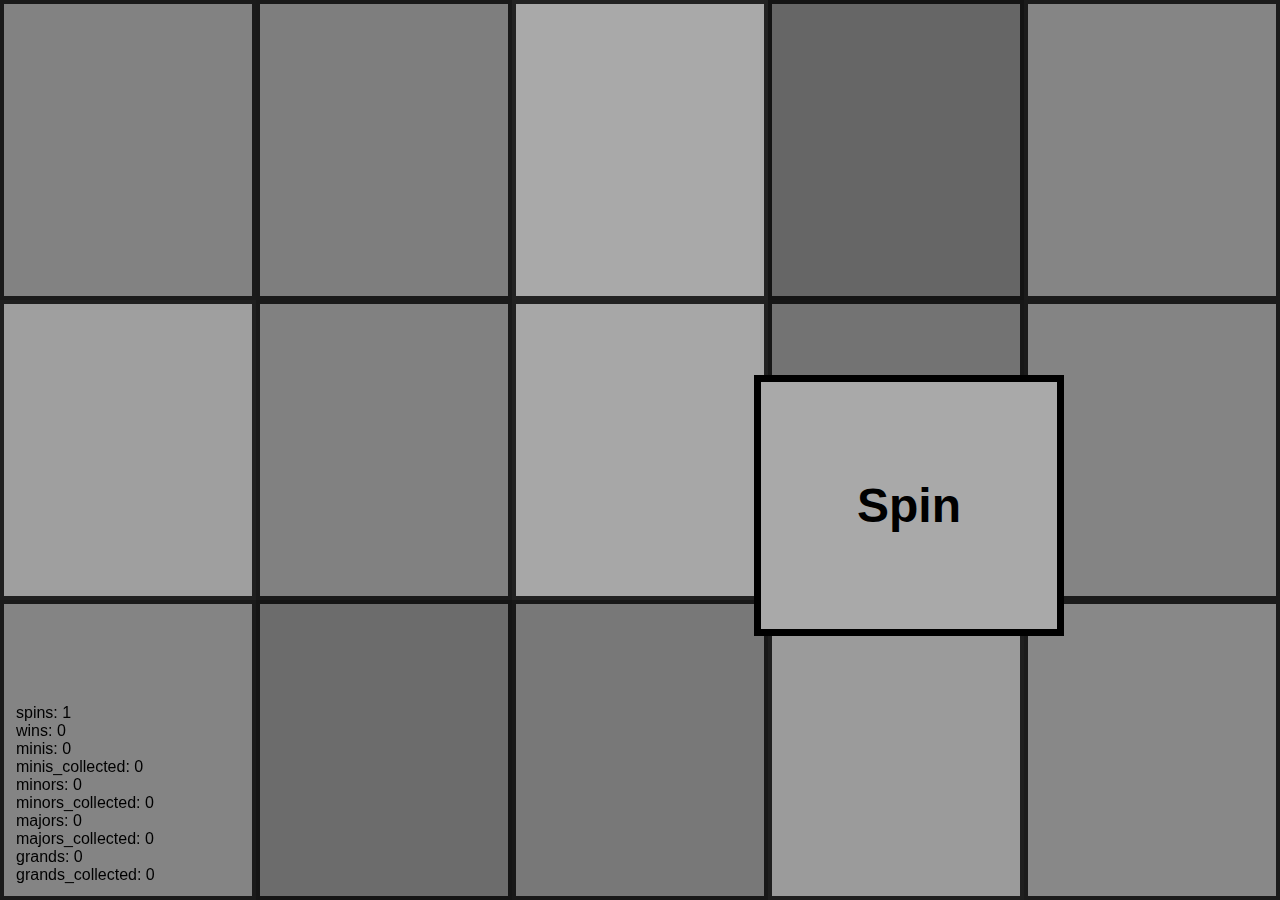
==== game.html @ 74abfa76 "test" ====
<html>
<head>
<style>
.grid-container {
  display: grid;
  grid-template-columns: 20% 20% 20% 20% 20%;
  grid-template-rows: 33.33% 33.33% 33.33%;
  background-color: black;
  width: 100%;
  height: 100%;
}

body {
  margin: 0;
  font-family: Arial, sans-serif;
}

.grid-item {
  background-color: rgba(0, 0, 0, 0.8);
  border: 0.1em solid rgba(0, 0, 0, 0.8);
  font-size: 3em;
  text-align: center;
  text-transform: uppercase;
  font-weight: bold;

  display: flex;
  align-items: center;
  justify-content: center;
}

.float {
	position: fixed;
	bottom: 5.5em;
	right: 4.5em;
  padding: 2em;
  font-size: 3em;
	background-color: rgb(169, 169, 169);
	color: black;
  font-weight: bold;
	text-align: center;
  border: 0.15em solid black;
}

.stats {
	position: fixed;
	bottom: 1em;
	left: 1em;
  font-size: 1em;
	background-color: rgb(0, 0, 0, 0);
	color: black;
}

</style>
</head>
<body onload="spin()">

<div class="grid-container">
  <div class="grid-item"></div>
  <div class="grid-item"></div>
  <div class="grid-item"></div>  
  <div class="grid-item"></div>
  <div class="grid-item"></div>
  <div class="grid-item"></div>  
  <div class="grid-item"></div>
  <div class="grid-item"></div>
  <div class="grid-item"></div>  
  <div class="grid-item"></div>
  <div class="grid-item"></div>
  <div class="grid-item"></div>  
  <div class="grid-item"></div>
  <div class="grid-item"></div>
  <div class="grid-item"></div>
</div>

<div class="stats"></div>

<div class="float" onclick="spin()">Spin <span id="counter"></span></div>

<script>
document.addEventListener("keydown", function(event) {
  // Press 's' or 'enter' to spin
  if (event.key === "s" || event.key === "Enter") {
    spin();
  }
});

const stats = {
  "spins": 0,
  "wins": 0,
  "minis": 0,
  "minis_collected": 0,
  "minors": 0,
  "minors_collected": 0,
  "majors": 0,
  "majors_collected": 0,
  "grands": 0,
  "grands_collected": 0,
}

const items = document.getElementsByClassName("grid-item");
const states = {
  start: 0,
  frenzy: 1,
}
let winRate = 0.1;
const winCol = "rgba(116, 233, 0, 0.67)";
const loseCol = "rgba(190, 190, 190, 0.67)";

const special = {
  "grand": {
    "chance": 1 / 10000,
    "bgcolor": "rgba(255, 0, 0, 0.67)",
    "color": "white",
  },
  "major": {
    "chance": 1 / 1000,
    "bgcolor": "rgba(237, 113, 255, 0.67)",
    "color": "white",
  },
  "minor": {
    "chance": 1 / 100,
    "bgcolor": "rgba(91, 85, 255, 0.67)",
    "color": "white",
  },
  "mini": {
    "chance": 1 / 10,
    "bgcolor": "rgba(245, 219, 10, 0.67)",
    "color": "black",
  },
};

let winnedItems = [];
let state = states.start;
let frenzyAttempts = 3;

let animation = false;
function spin() {
  stats.spins++;
  const statsDiv = document.querySelector(".stats");
  statsDiv.innerHTML = "";
  for (const [key, value] of Object.entries(stats)) {
    statsDiv.innerHTML += key + ": " + value + "<br>";
  }
  if (animation) {
    return;
  }

  if (state === states.start) {
    for (let i = 0; i < items.length; i++) {
      items[i].innerHTML = "";
    }

    animation = true;
    changeColors(1000);

    setTimeout(() => {
      animation = false;
      runStart();
    }, 1000);
  } else {

    frenzyAttempts--;
    const counter = document.getElementById("counter");
    counter.innerText = "(" + frenzyAttempts + ")";

    animation = true;
    changeColors(1000);
    
    setTimeout(() => {
      animation = false;
      runFrenzy();

      if (frenzyAttempts === 0) {
        stats.wins++;
        stats.minis_collected += winnedItems.filter(item => item.innerHTML === "mini").length;
        stats.minors_collected += winnedItems.filter(item => item.innerHTML === "minor").length;
        stats.majors_collected += winnedItems.filter(item => item.innerHTML === "major").length;
        stats.grands_collected += winnedItems.filter(item => item.innerHTML === "grand").length;
        frenzyAttempts = 3;
        winnedItems = [];
        state = states.start;
        return;
      }
    }, 1000);
  }
}

function runStart() {
  winnedItems = [];

  for (let i = 0; i < items.length; i++) {
    const win = Math.random() < winRate;
    items[i].style.backgroundColor = win ? winCol : loseCol;
    
    if (win) {
      applySpecial(items[i]);
      winnedItems.push(items[i]);
    }
  }

  if (winnedItems.length >= 6) {
    state = states.frenzy;
    frenzyAttempts = 3;
    const counter = document.getElementById("counter");
    counter.innerText = "(" + frenzyAttempts + ")";
  } else {
    winnedItems = [];
  }
}

function runFrenzy() {
  for (let i = 0; i < items.length; i++) {
    if (!winnedItems.includes(items[i])) {
      const win = Math.random() < winRate;
      if (win) {
        const specialCol = applySpecial(items[i]);
        makeWin(items[i], specialCol ?? winCol);

        frenzyAttempts = 3;
        winnedItems.push(items[i]);
        counter.innerText = "(" + frenzyAttempts + ")";
      } else {
        items[i].style.backgroundColor = loseCol;
      } 
    }
  }

  if (winnedItems.length === 15) {
    state = states.start;
    alert("You won!");
  }
}

function changeColors(duration) {
  let interval = 100;
  let elapsed = 0;
  
  let intervalId = setInterval(() => {
    for (let i = 0; i < items.length; i++) {
      if (!winnedItems.includes(items[i])) {
        const r = Math.random() * 80 + 100;
        items[i].style.backgroundColor = `rgb(${r}, ${r}, ${r})`;
      }
    }

    elapsed += interval;

    if (elapsed + interval >= duration) {
      clearInterval(intervalId);
    }
  }, interval);
}

function makeWin(item, winCol) {
  // changes item to green with blinking effect
  let interval = 100;
  let elapsed = 0;
  let counter = 0;

  let intervalId = setInterval(() => {
    if (counter % 2 === 0) {
      item.style.backgroundColor = winCol.replace("0.67", "0.5");
    } else {
      item.style.backgroundColor = winCol;
    }

    counter++;
    elapsed += interval;

    if (elapsed >= 600) {
      clearInterval(intervalId);
      item.style.backgroundColor = winCol;
    }
  }, interval);
}

function applySpecial(item) {
  const rand = Math.random();
  for (const [key, value] of Object.entries(special)) {
    if (rand < value.chance) {
      stats[key + "s"]++;
      item.innerHTML = key;
      item.style.backgroundColor = value.bgcolor;
      item.style.color = value.color;
      return value.bgcolor;
    }
  }

  return null;
}
</script>
</body>
</html>
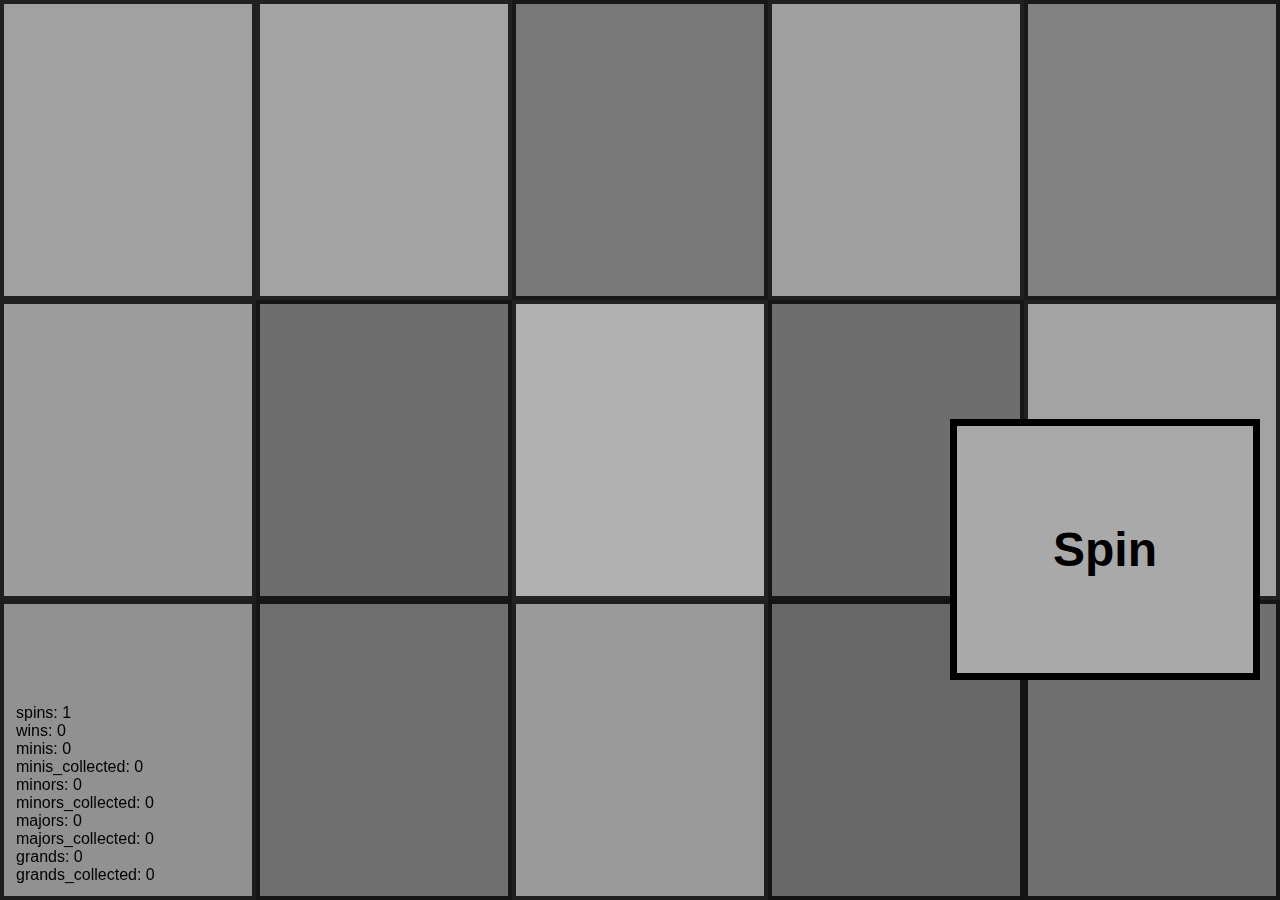
==== commit 76b299d0: "Update game.html" ====
--- a/game.html
+++ b/game.html
@@ -10,7 +10,15 @@
   height: 100%;
 }
 
+@media (width <= 1250px) {
+  .grid-container {
+    grid-template-columns: 33.33% 33.33% 33.33%;
+    grid-template-rows: 20% 20% 20% 20% 20%;
+  }
+}
+
 body {
+  user-select: none;
   margin: 0;
   font-family: Arial, sans-serif;
 }
@@ -30,8 +38,8 @@
 
 .float {
 	position: fixed;
-	bottom: 5.5em;
-	right: 4.5em;
+	bottom: 220px;
+	right: 20px;
   padding: 2em;
   font-size: 3em;
 	background-color: rgb(169, 169, 169);
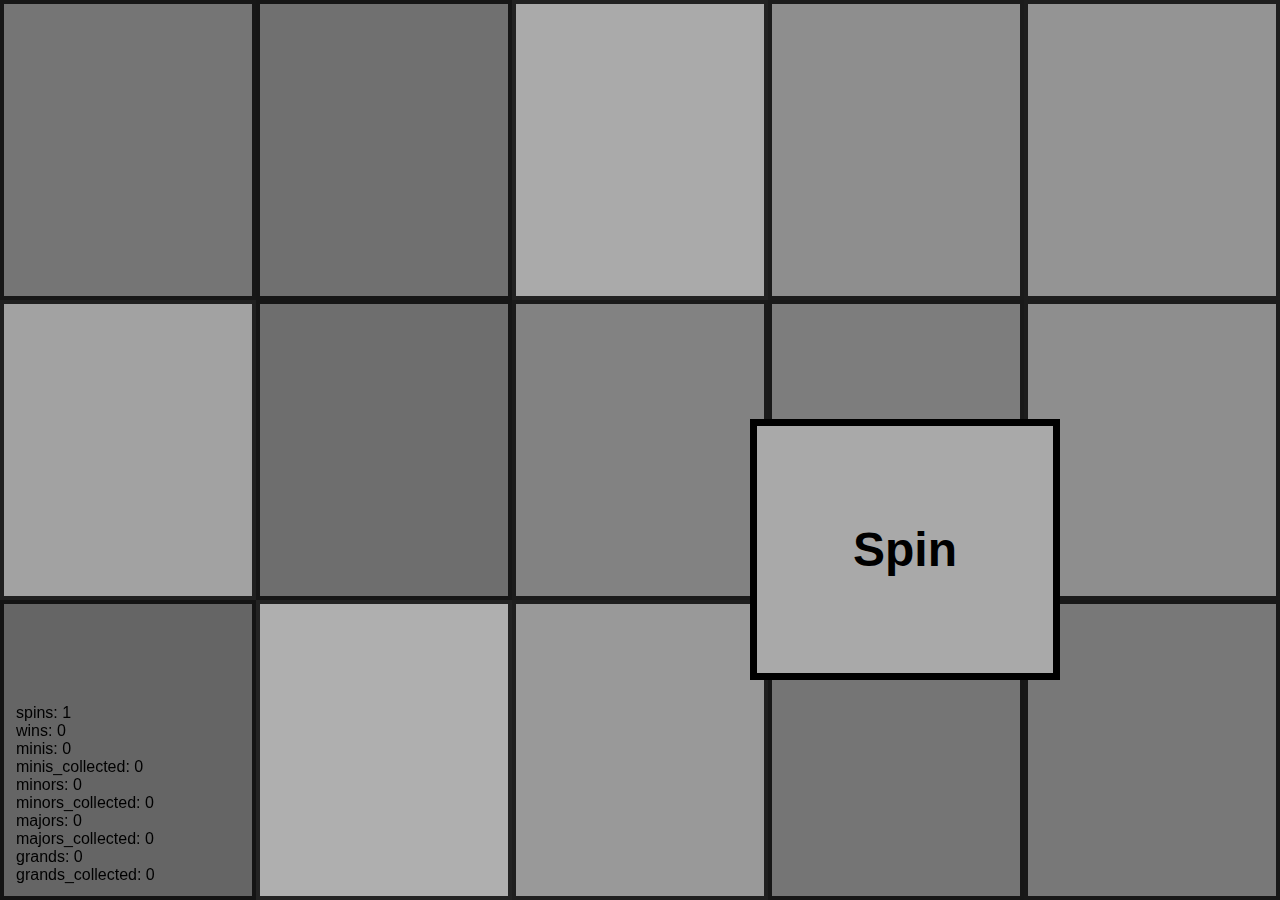
==== commit 839f0fa1: "Update game.html" ====
--- a/game.html
+++ b/game.html
@@ -18,6 +18,7 @@
 }
 
 body {
+  touch-action: none;
   user-select: none;
   margin: 0;
   font-family: Arial, sans-serif;
@@ -39,7 +40,7 @@
 .float {
 	position: fixed;
 	bottom: 220px;
-	right: 20px;
+	right: 220px;
   padding: 2em;
   font-size: 3em;
 	background-color: rgb(169, 169, 169);
